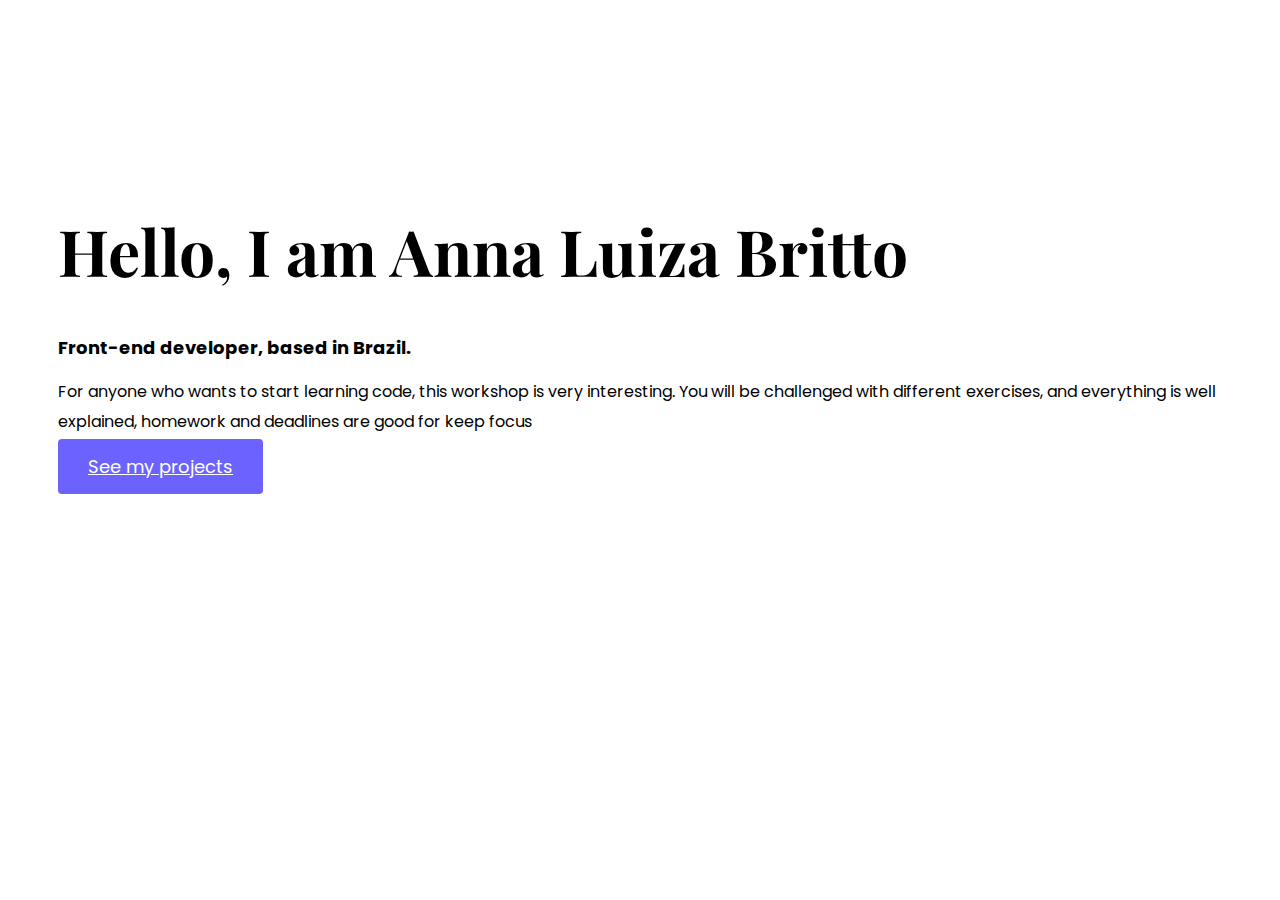
==== about.html @ a0a433d2 "made about page and fixed css" ====
<!DOCTYPE html>
<html lang="en">
  <head>
    <meta charset="UTF-8" />
    <link
      href="https://cdn.jsdelivr.net/npm/bootstrap@5.3.2/dist/css/bootstrap.min.css"
      rel="stylesheet"
      integrity="sha384-T3c6CoIi6uLrA9TneNEoa7RxnatzjcDSCmG1MXxSR1GAsXEV/Dwwykc2MPK8M2HN"
      crossorigin="anonymous"
    />
    <link rel="stylesheet" href="styles/portfolio.css" />
    <meta name="viewport" content="width=device-width, initial-scale=1.0" />
    <script
      src="https://cdn.jsdelivr.net/npm/bootstrap@5.3.2/dist/js/bootstrap.bundle.min.js"
      integrity="sha384-C6RzsynM9kWDrMNeT87bh95OGNyZPhcTNXj1NW7RuBCsyN/o0jlpcV8Qyq46cDfL"
      crossorigin="anonymous"
    ></script>
    <script
      src="https://kit.fontawesome.com/ddc3ee268a.js"
      crossorigin="anonymous"
    ></script>
    <link rel="preconnect" href="https://fonts.googleapis.com" />
    <link rel="preconnect" href="https://fonts.gstatic.com" crossorigin />
    <link
      href="https://fonts.googleapis.com/css2?family=Playfair+Display:wght@700&family=Poppins:ital,wght@1,500;1,700&family=Roboto:wght@300;400&display=swap"
      rel="stylesheet"
    />

    <title>Document</title>
  </head>
  <body>
    <div class="about-section container">
      <div class="row">
        <div class="col-lg-6">
          <div class="about-section-content">
            <h1 class="mb-4">Hello, I am Anna Luiza Britto</h1>
            <h2 class="mb-4">Front-end developer, based in Brazil.</h2>
            <p class="mb-5">
              For anyone who wants to start learning code, this workshop is very
              interesting. You will be challenged with different exercises, and
              everything is well explained, homework and deadlines are good for
              keep focus
            </p>
            <a href="#" class="btn btn-branding">See my projects</a>
          </div>
        </div>
        <div class="col-lg-6">
          <img src="images/alb.jpg" alt="" class="img-fluid rounded" />
        </div>
      </div>
    </div>
  </body>
</html>
---- styles/portfolio.css ----
:root {
  --branding-color: #6c63ff;
  --secondary-color: #f9f7fe;
  --heading-font-family: "Playfair Display", serif;
  --default-font-family: "Poppins", sans-serif;
}

body {
  font-family: var(--default-font-family);
}

h1,
h2,
h3,
h4,
h5,
h6 {
  color: black;
  font-family: var(--heading-font-family);
  font-weight: bold;
}

h1 {
  font-size: 96px;
  line-height: 1.5;
}

h2 {
  font-size: 64px;
}

p {
  font-weight: normal;
  font-size: 16px;
  line-height: 30px;
}

.hero {
  background-color: var(--secondary-color);
  text-align: center;
  padding: 160px 20px;
}

.hero p {
  font-size: 36px;
  font-weight: bold;
  margin: 0;
  color: #272142;
}

.hero h2 {
  font-family: var(--heading-font-family);
  font-weight: normal;
  line-height: 2;
  font-size: 26px;
}

.about-section {
  padding: 160px 20px;
}

.about-section h1 {
  font-size: 64px;
  line-height: 80px;
}

.about-section h2 {
  font-size: 18px;
  font-family: var(--default-font-family);
}

.about-section-content {
  margin: 30px;
}

.btn-branding {
  background: var(--branding-color);
  border-radius: 4px;
  color: white;
  font-size: 18px;
  line-height: 27px;
  padding: 15px 30px;
}

.btn-branding-outline {
  color: var(--branding-color);
  border: 1px solid var(--branding-color);
  border-radius: 4px;
  font-size: 18px;
  line-height: 27px;
  padding: 15px 30px;
}

.project-description {
  padding: 120px 60px;
}

@media (max-width: 900px) {
  h1 {
    font-size: 44px;
    line-height: 56px;
  }

  h2 {
    font-size: 44px;
  }

  .hero {
    padding: 80px 20px;
  }

  .about-section {
    text-align: center;
    padding: 0;
  }

  .project-description {
    padding: 0;
    text-align: center;
  }
}
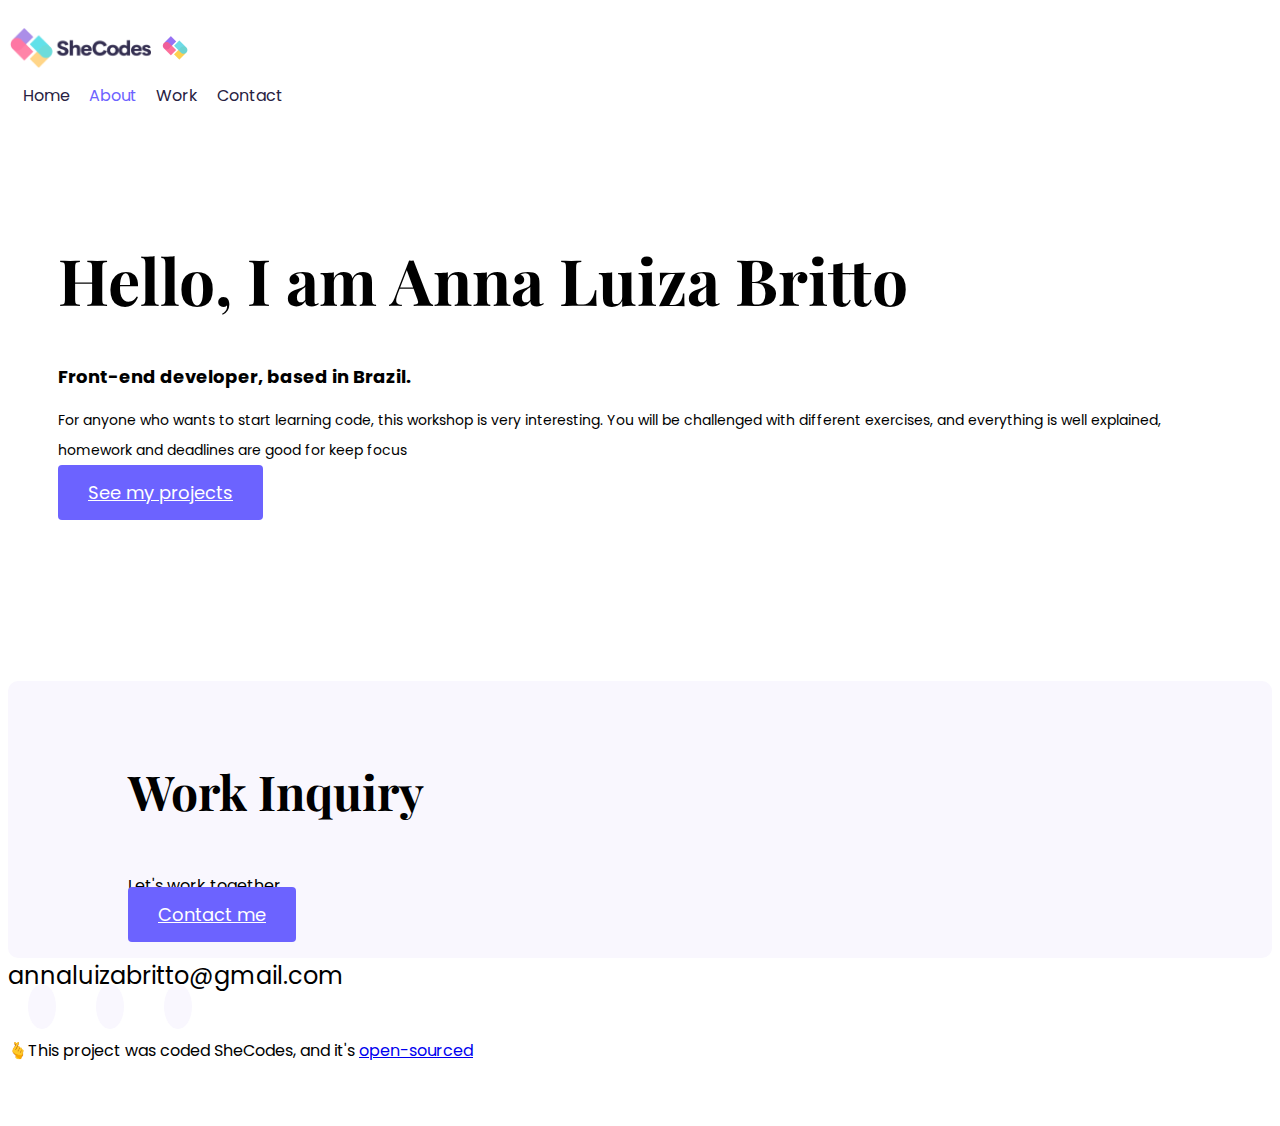
==== commit ee390531: "made the website seo friendly and fixed navigation and links" ====
--- a/about.html
+++ b/about.html
@@ -10,6 +10,10 @@
     />
     <link rel="stylesheet" href="styles/portfolio.css" />
     <meta name="viewport" content="width=device-width, initial-scale=1.0" />
+    <meta
+      name="description"
+      content="About Anna. Anna is a front-end engineer based in Brazil."
+    />
     <script
       src="https://cdn.jsdelivr.net/npm/bootstrap@5.3.2/dist/js/bootstrap.bundle.min.js"
       integrity="sha384-C6RzsynM9kWDrMNeT87bh95OGNyZPhcTNXj1NW7RuBCsyN/o0jlpcV8Qyq46cDfL"
@@ -26,13 +30,43 @@
       rel="stylesheet"
     />
 
-    <title>Document</title>
+    <title>About Anna - Anna Luiza Britto</title>
   </head>
   <body>
-    <div class="about-section container">
+    <div class="container">
+      <nav class="d-flex justify-content-between">
+        <a href="/" title="Homepage">
+          <img
+            src="images/logo.png"
+            class="logo d-none d-md-block"
+            alt="Anna Logo"
+          />
+          <img
+            src="images/logo-small.jpg"
+            class="logo d-block d-md-none"
+            alt="Anna Logo"
+          />
+        </a>
+        <ul>
+          <li>
+            <a href="/" title="Homepage">Home</a>
+          </li>
+          <li class="active">
+            <a href="/about.html" title="About Anna">About</a>
+          </li>
+          <li>
+            <a href="/work.html" title="Anna's Work">Work</a>
+          </li>
+          <li>
+            <a href="/contact.html" title="Contact Anna">Contact</a>
+          </li>
+        </ul>
+      </nav>
+    </div>
+    <div class="content-container container">
       <div class="row">
         <div class="col-lg-6">
-          <div class="about-section-content">
+          <div class="content">
             <h1 class="mb-4">Hello, I am Anna Luiza Britto</h1>
             <h2 class="mb-4">Front-end developer, based in Brazil.</h2>
             <p class="mb-5">
@@ -41,7 +75,7 @@
               everything is well explained, homework and deadlines are good for
               keep focus
             </p>
-            <a href="#" class="btn btn-branding">See my projects</a>
+            <a href="/work.html" class="btn btn-branding">See my projects</a>
           </div>
         </div>
         <div class="col-lg-6">
@@ -49,5 +83,57 @@
         </div>
       </div>
     </div>
+    <footer class="container">
+      <div
+        class="contact-box d-flex justify-content-between mb-5 d-none d-md-flex"
+      >
+        <div>
+          <h3>Work Inquiry</h3>
+          <p class="text-muted">Let's work together</p>
+        </div>
+        <div>
+          <a
+            href="/contact.html"
+            class="btn btn-branding mt-3"
+            title="Contact Anna"
+            >Contact me</a
+          >
+        </div>
+      </div>
+      <div class="d-flex justify-content-center mb-5">
+        <a
+          href="mailto:annaluizabritto@gmail.com"
+          class="email-link"
+          title="Email Anna"
+          >annaluizabritto@gmail.com</a
+        >
+      </div>
+      <div class="social-links d-flex justify-content-center mb-5">
+        <a
+          href="https://www.github.com/anna7b"
+          target="_blank"
+          title="GitHub Profile"
+          ><i class="fa-brands fa-github"></i
+        ></a>
+        <a
+          href="https://www.instagram.com/annasinsta"
+          target="_blank"
+          title="Instagram Profile"
+          ><i class="fa-brands fa-instagram"></i
+        ></a>
+        <a
+          href="https://www.twitter.com/annastwitter"
+          target="_blank"
+          title="Twitter Profile"
+          ><i class="fa-brands fa-twitter"></i
+        ></a>
+      </div>
+      <p class="text-center mt-5">
+        🫰This project was coded SheCodes, and it's
+        <a href="https://github.com/anna7b/portfolio-project" target="_blank">
+          open-sourced</a
+        >
+      </p>
+    </footer>
   </body>
 </html>
--- a/styles/portfolio.css
+++ b/styles/portfolio.css
@@ -29,6 +29,10 @@
   font-size: 64px;
 }
 
+h3 {
+  font-size: 48px;
+}
+
 p {
   font-weight: normal;
   font-size: 16px;
@@ -38,7 +42,7 @@
 .hero {
   background-color: var(--secondary-color);
   text-align: center;
-  padding: 160px 20px;
+  padding: 80px 20px;
 }
 
 .hero p {
@@ -55,21 +59,32 @@
   font-size: 26px;
 }
 
-.about-section {
-  padding: 160px 20px;
-}
-
-.about-section h1 {
+.content-container {
+  padding: 60px 20px;
+}
+
+.content h1 {
   font-size: 64px;
   line-height: 80px;
 }
 
-.about-section h2 {
+.content h2 {
   font-size: 18px;
   font-family: var(--default-font-family);
 }
 
-.about-section-content {
+.content h3 {
+  font-size: 24px;
+  line-height: 1.5;
+  margin: 20px 0 0;
+  font-family: var(--default-font-family);
+}
+
+.content p {
+  font-size: 14px;
+}
+
+.content {
   margin: 30px;
 }
 
@@ -95,6 +110,77 @@
   padding: 120px 60px;
 }
 
+.logo {
+  max-height: 40px;
+}
+
+nav {
+  padding: 20px 0;
+}
+
+nav ul {
+  padding: 0;
+  margin: 0;
+}
+
+nav li {
+  display: inline;
+  list-style: none;
+  line-height: 42px;
+  margin-left: 15px;
+}
+
+nav a {
+  text-decoration: none;
+  color: #272142;
+  transition: all 100ms ease-in-out;
+}
+
+nav a:hover,
+nav li.active a {
+  color: var(--branding-color);
+}
+
+footer {
+  margin: 60px 0;
+}
+
+footer .contact-box {
+  background-color: var(--secondary-color);
+  padding: 30px 120px;
+  border-radius: 10px;
+}
+
+footer .contact-box p {
+  margin: 0;
+}
+
+footer .email-link {
+  text-decoration: none;
+  color: black;
+  font-size: 24px;
+  text-align: center;
+}
+
+footer .email-link:hover {
+  color: var(--branding-color);
+}
+
+footer .social-links a {
+  margin: 0 20px;
+  color: var(--branding-color);
+  background: var(--secondary-color);
+  padding: 10px 14px;
+  border-radius: 50%;
+  font-size: 18px;
+  transition: all 100ms ease-in-out;
+}
+
+footer .social-links a:hover {
+  color: white;
+  background: var(--branding-color);
+}
+
 @media (max-width: 900px) {
   h1 {
     font-size: 44px;
@@ -105,11 +191,10 @@
     font-size: 44px;
   }
 
-  .hero {
-    padding: 80px 20px;
-  }
-
-  .about-section {
+  h3 {
+    font-size: 26px;
+  }
+  .content {
     text-align: center;
     padding: 0;
   }
